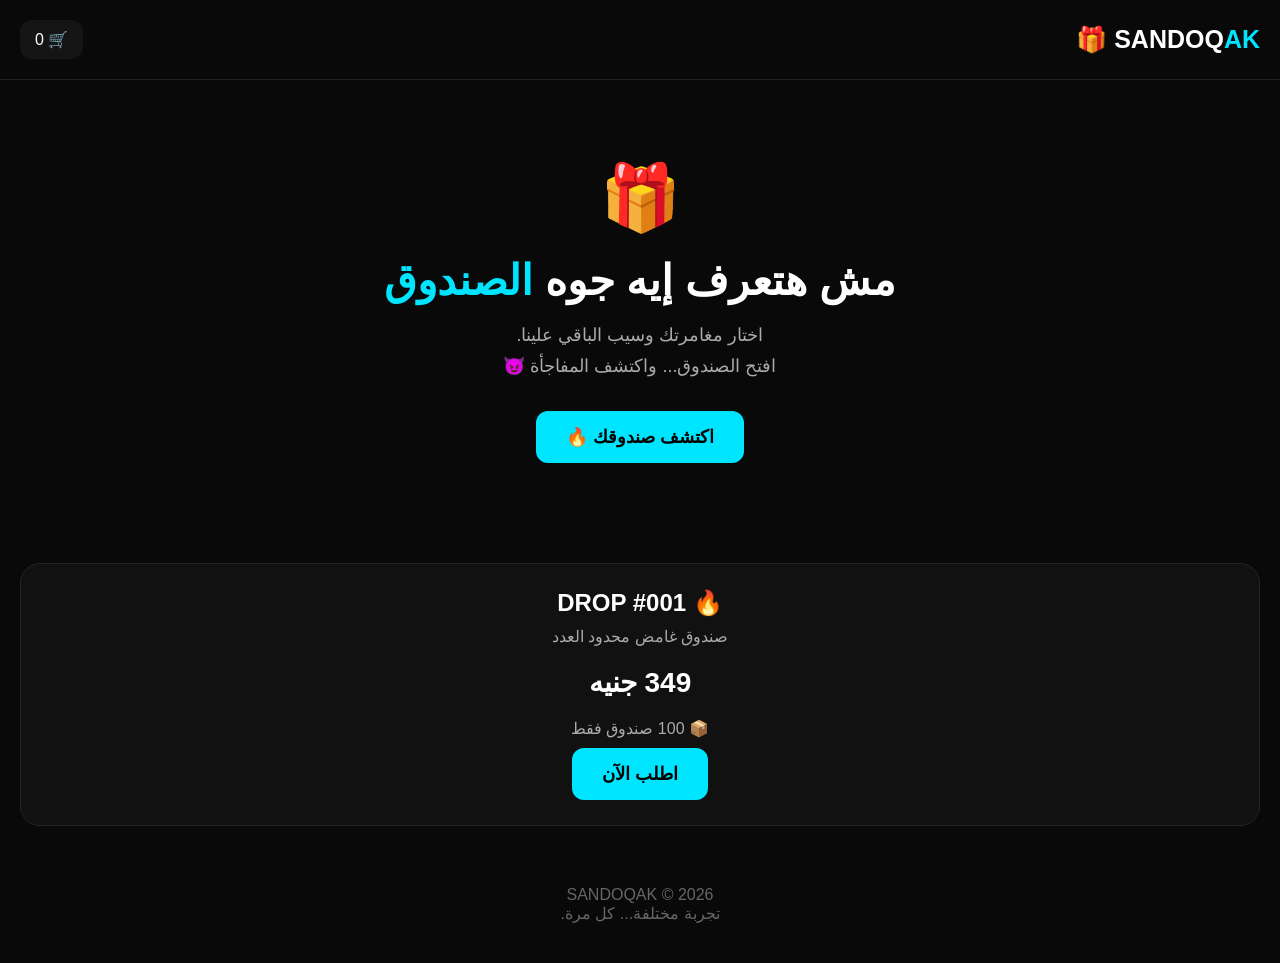
==== index.html @ ac873bd7 "Create index.html" ====
<!DOCTYPE html>
<html lang="ar" dir="rtl">
<head>
  <meta charset="UTF-8">
  <meta name="viewport" content="width=device-width, initial-scale=1.0">

  <title>SANDOQAK | صندوقك</title>

  <style>
    * {
      box-sizing: border-box;
      margin: 0;
      padding: 0;
    }

    body {
      font-family: Arial, sans-serif;
      background: #090909;
      color: white;
      min-height: 100vh;
    }

    header {
      padding: 20px;
      display: flex;
      justify-content: space-between;
      align-items: center;
      border-bottom: 1px solid #222;
    }

    .logo {
      font-size: 25px;
      font-weight: bold;
    }

    .logo span {
      color: #00e5ff;
    }

    .cart {
      background: #151515;
      padding: 10px 15px;
      border-radius: 12px;
    }

    .hero {
      text-align: center;
      padding: 80px 20px;
    }

    .hero .emoji {
      font-size: 65px;
      margin-bottom: 20px;
    }

    h1 {
      font-size: 42px;
      margin-bottom: 15px;
    }

    h1 span {
      color: #00e5ff;
    }

    .hero p {
      color: #aaa;
      font-size: 18px;
      line-height: 1.7;
      margin-bottom: 30px;
    }

    .button {
      display: inline-block;
      background: #00e5ff;
      color: #000;
      padding: 15px 30px;
      border-radius: 12px;
      text-decoration: none;
      font-weight: bold;
      font-size: 18px;
    }

    .drop {
      margin: 20px;
      padding: 25px;
      background: #111;
      border: 1px solid #252525;
      border-radius: 20px;
      text-align: center;
    }

    .drop h2 {
      margin-bottom: 10px;
    }

    .drop p {
      color: #aaa;
      margin: 10px;
    }

    .price {
      font-size: 28px;
      font-weight: bold;
      margin: 20px;
    }

    footer {
      text-align: center;
      padding: 40px 20px;
      color: #666;
    }
  </style>
</head>

<body>

  <header>
    <div class="logo">SANDOQ<span>AK</span> 🎁</div>
    <div class="cart">🛒 0</div>
  </header>

  <section class="hero">

    <div class="emoji">🎁</div>

    <h1>
      مش هتعرف إيه جوه
      <span>الصندوق</span>
    </h1>

    <p>
      اختار مغامرتك وسيب الباقي علينا.
      <br>
      افتح الصندوق... واكتشف المفاجأة 😈
    </p>

    <a href="#drop" class="button">
      اكتشف صندوقك 🔥
    </a>

  </section>

  <section class="drop" id="drop">

    <h2>🔥 DROP #001</h2>

    <p>
      صندوق غامض محدود العدد
    </p>

    <div class="price">
      349 جنيه
    </div>

    <p>
      📦 100 صندوق فقط
    </p>

    <a href="#" class="button">
      اطلب الآن
    </a>

  </section>

  <footer>
    SANDOQAK © 2026
    <br>
    تجربة مختلفة... كل مرة.
  </footer>

</body>
    </html>
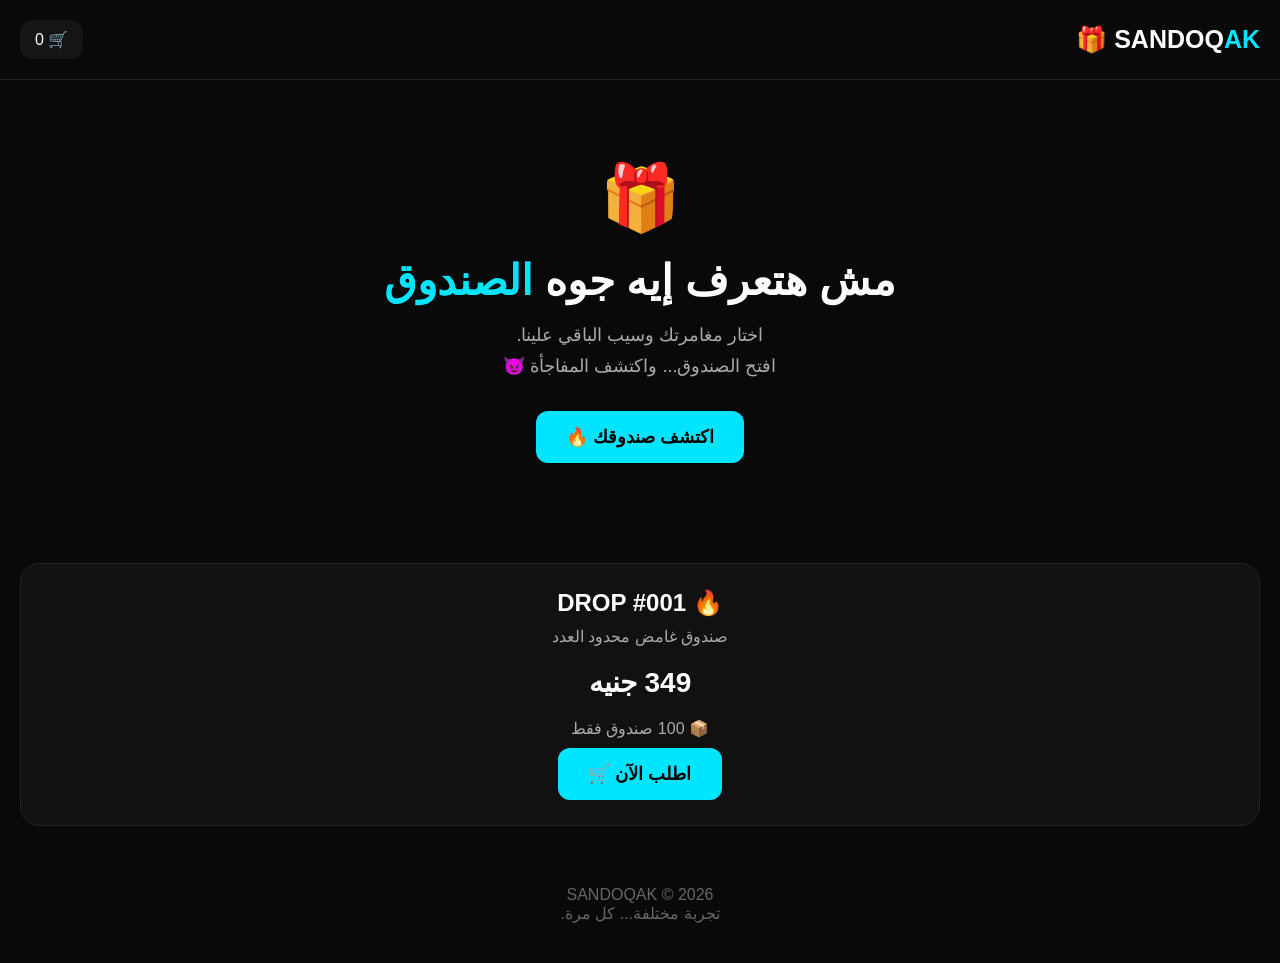
==== commit 770a7f09: "Update index.html" ====
--- a/index.html
+++ b/index.html
@@ -156,8 +156,8 @@
       📦 100 صندوق فقط
     </p>
 
-    <a href="#" class="button">
-      اطلب الآن
+    <a href="store.html" class="button">
+  اطلب الآن 🛒
     </a>
 
   </section>
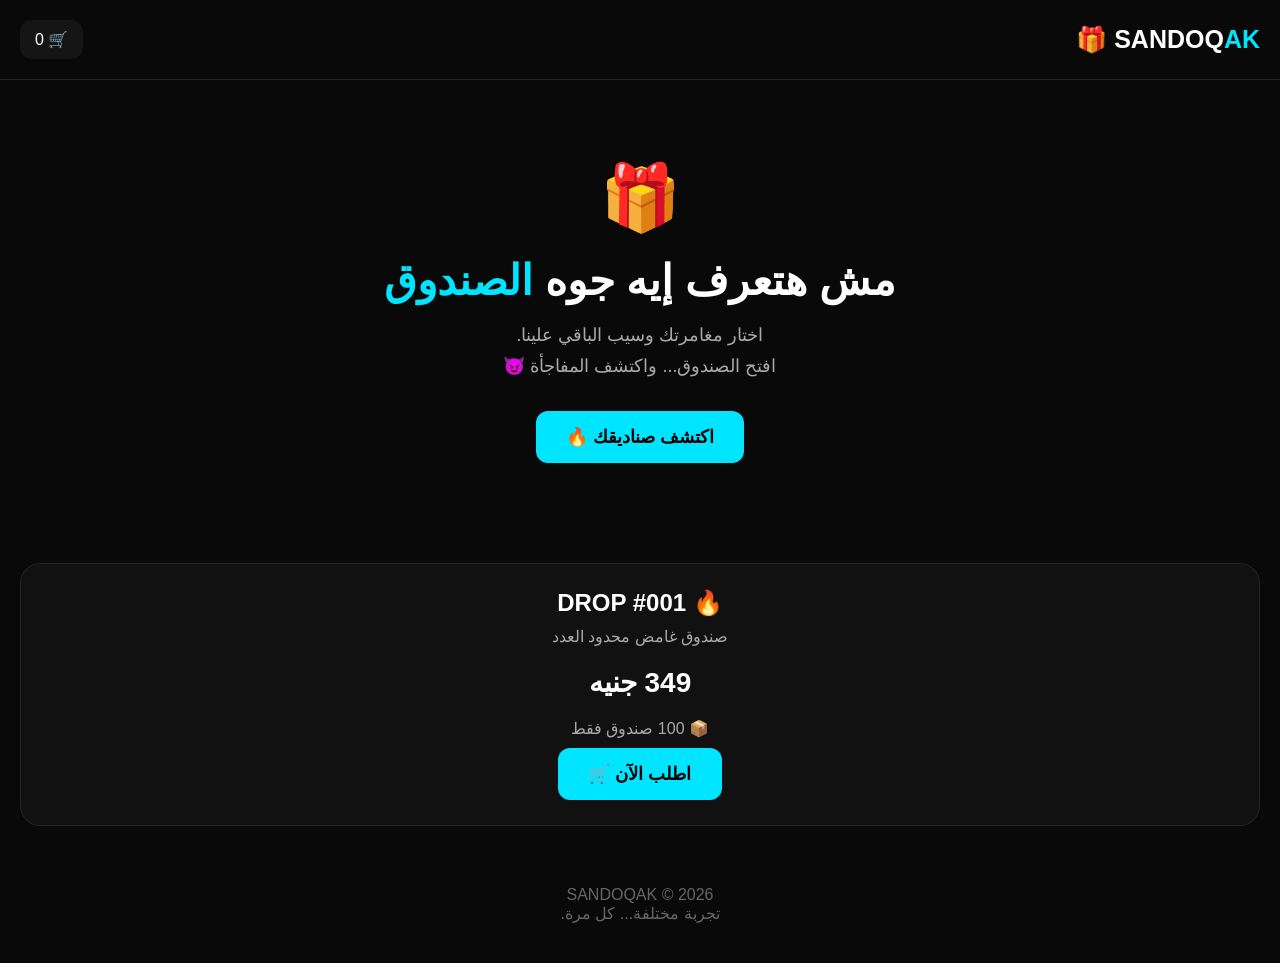
==== commit 82570a61: "Update index.html" ====
--- a/index.html
+++ b/index.html
@@ -1,172 +1,202 @@
 <!DOCTYPE html>
 <html lang="ar" dir="rtl">
+
 <head>
-  <meta charset="UTF-8">
-  <meta name="viewport" content="width=device-width, initial-scale=1.0">
-
-  <title>SANDOQAK | صندوقك</title>
-
-  <style>
-    * {
-      box-sizing: border-box;
-      margin: 0;
-      padding: 0;
-    }
-
-    body {
-      font-family: Arial, sans-serif;
-      background: #090909;
-      color: white;
-      min-height: 100vh;
-    }
-
-    header {
-      padding: 20px;
-      display: flex;
-      justify-content: space-between;
-      align-items: center;
-      border-bottom: 1px solid #222;
-    }
-
-    .logo {
-      font-size: 25px;
-      font-weight: bold;
-    }
-
-    .logo span {
-      color: #00e5ff;
-    }
-
-    .cart {
-      background: #151515;
-      padding: 10px 15px;
-      border-radius: 12px;
-    }
-
-    .hero {
-      text-align: center;
-      padding: 80px 20px;
-    }
-
-    .hero .emoji {
-      font-size: 65px;
-      margin-bottom: 20px;
-    }
-
-    h1 {
-      font-size: 42px;
-      margin-bottom: 15px;
-    }
-
-    h1 span {
-      color: #00e5ff;
-    }
-
-    .hero p {
-      color: #aaa;
-      font-size: 18px;
-      line-height: 1.7;
-      margin-bottom: 30px;
-    }
-
-    .button {
-      display: inline-block;
-      background: #00e5ff;
-      color: #000;
-      padding: 15px 30px;
-      border-radius: 12px;
-      text-decoration: none;
-      font-weight: bold;
-      font-size: 18px;
-    }
-
-    .drop {
-      margin: 20px;
-      padding: 25px;
-      background: #111;
-      border: 1px solid #252525;
-      border-radius: 20px;
-      text-align: center;
-    }
-
-    .drop h2 {
-      margin-bottom: 10px;
-    }
-
-    .drop p {
-      color: #aaa;
-      margin: 10px;
-    }
-
-    .price {
-      font-size: 28px;
-      font-weight: bold;
-      margin: 20px;
-    }
-
-    footer {
-      text-align: center;
-      padding: 40px 20px;
-      color: #666;
-    }
-  </style>
+    <meta charset="UTF-8">
+    <meta name="viewport" content="width=device-width, initial-scale=1.0">
+
+    <title>SANDOQAK | صندوقك</title>
+
+    <style>
+        * {
+            box-sizing: border-box;
+            margin: 0;
+            padding: 0;
+        }
+
+        body {
+            font-family: Arial, sans-serif;
+            background: #090909;
+            color: white;
+            min-height: 100vh;
+        }
+
+        header {
+            padding: 20px;
+            display: flex;
+            justify-content: space-between;
+            align-items: center;
+            border-bottom: 1px solid #222;
+        }
+
+        .logo {
+            font-size: 25px;
+            font-weight: bold;
+        }
+
+        .logo span {
+            color: #00e5ff;
+        }
+
+        .cart {
+            background: #151515;
+            padding: 10px 15px;
+            border-radius: 12px;
+        }
+
+        .hero {
+            text-align: center;
+            padding: 80px 20px;
+        }
+
+        .emoji {
+            font-size: 65px;
+            margin-bottom: 20px;
+        }
+
+        h1 {
+            font-size: 42px;
+            margin-bottom: 15px;
+        }
+
+        h1 span {
+            color: #00e5ff;
+        }
+
+        .hero p {
+            color: #aaa;
+            font-size: 18px;
+            line-height: 1.7;
+            margin-bottom: 30px;
+        }
+
+        .button {
+            display: inline-block;
+            background: #00e5ff;
+            color: #000;
+            padding: 15px 30px;
+            border-radius: 12px;
+            text-decoration: none;
+            font-weight: bold;
+            font-size: 18px;
+        }
+
+        .drop {
+            margin: 20px;
+            padding: 25px;
+            background: #111;
+            border: 1px solid #252525;
+            border-radius: 20px;
+            text-align: center;
+        }
+
+        .drop h2 {
+            margin-bottom: 10px;
+        }
+
+        .drop p {
+            color: #aaa;
+            margin: 10px;
+        }
+
+        .price {
+            font-size: 28px;
+            font-weight: bold;
+            margin: 20px;
+        }
+
+        footer {
+            text-align: center;
+            padding: 40px 20px;
+            color: #666;
+        }
+
+        @media (max-width: 600px) {
+            h1 {
+                font-size: 30px;
+            }
+
+            .hero {
+                padding: 60px 15px;
+            }
+        }
+    </style>
 </head>
 
 <body>
 
-  <header>
-    <div class="logo">SANDOQ<span>AK</span> 🎁</div>
-    <div class="cart">🛒 0</div>
-  </header>
-
-  <section class="hero">
-
-    <div class="emoji">🎁</div>
+<header>
+
+    <div class="logo">
+        SANDOQ<span>AK</span> 🎁
+    </div>
+
+    <div class="cart">
+        🛒 0
+    </div>
+
+</header>
+
+
+<section class="hero">
+
+    <div class="emoji">
+        🎁
+    </div>
 
     <h1>
-      مش هتعرف إيه جوه
-      <span>الصندوق</span>
+        مش هتعرف إيه جوه
+        <span>الصندوق</span>
     </h1>
 
     <p>
-      اختار مغامرتك وسيب الباقي علينا.
-      <br>
-      افتح الصندوق... واكتشف المفاجأة 😈
+        اختار مغامرتك وسيب الباقي علينا.
+        <br>
+        افتح الصندوق... واكتشف المفاجأة 😈
     </p>
 
-    <a href="#drop" class="button">
-      اكتشف صندوقك 🔥
+    <a href="store.html" class="button">
+        اكتشف صناديقك 🔥
     </a>
 
-  </section>
-
-  <section class="drop" id="drop">
-
-    <h2>🔥 DROP #001</h2>
+</section>
+
+
+<section class="drop">
+
+    <h2>
+        🔥 DROP #001
+    </h2>
 
     <p>
-      صندوق غامض محدود العدد
+        صندوق غامض محدود العدد
     </p>
 
     <div class="price">
-      349 جنيه
+        349 جنيه
     </div>
 
     <p>
-      📦 100 صندوق فقط
+        📦 100 صندوق فقط
     </p>
 
     <a href="store.html" class="button">
-  اطلب الآن 🛒
+        اطلب الآن 🛒
     </a>
 
-  </section>
-
-  <footer>
+</section>
+
+
+<footer>
+
     SANDOQAK © 2026
+
     <br>
+
     تجربة مختلفة... كل مرة.
-  </footer>
+
+</footer>
 
 </body>
-    </html>
+
+</html>
